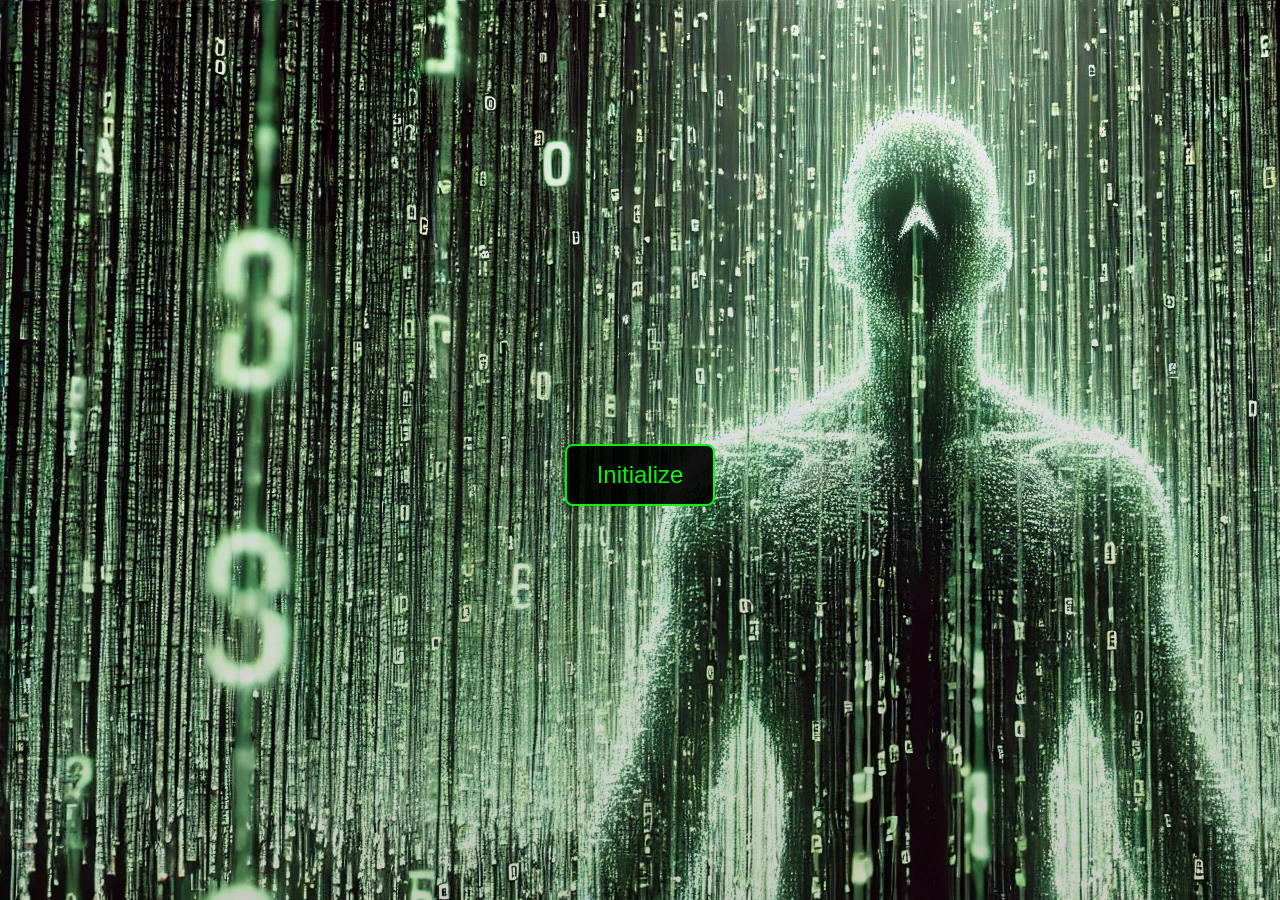
==== index.html @ c655ce30 "Update and rename glitch.html to index.html" ====
<!DOCTYPE html>
<html lang="ru">
<head>
    <meta charset="UTF-8">
    <title>Large Language Model Showcase</title>
    <link rel="icon" href="img/coin.png" type="image/x-icon">
    <link rel="stylesheet" href="style.css">
</head>
<body>
<!-- Canvas для эффекта матрицы -->
<canvas id="matrix-canvas"></canvas>

<!-- Стартовый экран -->
<div id="start-screen">

    <div class="start-message">
        Initialize
    </div>
</div>

<!-- Основной контент сайта -->
<div id="main-content">

    <!-- Галерея изображений в левом верхнем углу -->
    <div class="image-grid left">
        <div class="column">
            <img src="img/blackhole.png" alt="Screenshot_12">
            <img src="img/sacura.png" alt="Screenshot_13(2)">
        </div>
    </div>

    <!-- Галерея изображений в правом верхнем углу -->
    <div class="image-grid right">
        <div class="column">
            <img src="img/tree.png" alt="Screenshot_14">
            <img src="img/woman.png" alt="Изображение 4">
        </div>
    </div>

    <!-- Центральное изображение -->
    <div class="center-image">
        <img src="img/coin.png" alt="Main Image" class="main-image">
    </div>

    <!-- Кнопки в левом нижнем углу -->
    <div class="button-container">
        <button onclick="window.open('')">Pump</button>
        <button onclick="window.open('')">X</button>
        <button onclick="window.open('')">Telegram</button>
    </div>

    <!-- Консоль в правом нижнем углу -->
    <div class="console" id="console">
        <div class="console-header">
            <span>LLM Console</span>
            <div class="close-btn" onclick="closeConsole()">
                <img src="img/x.png" class="x">
            </div>
        </div>
        <div class="console-body">
            <div class="console-content" id="console-content"></div>
            <div class="console-input">
                <span class="console-prompt">&gt;</span>
                <input type="text" id="console-input-field" autocomplete="off" />
            </div>
        </div>
    </div>

</div>

<!-- Встроенный JavaScript -->
<script src="script.js"></script>

</body>
</html>
---- style.css ----
.x {
  width: 20px;
  margin-top: 3px;
  position: absolute;
}
/* Подключение шрифта */
@font-face {
  font-family: 'Roboto';
  src: url('fonts/Roboto-Regular.woff2') format('woff2'),
       url('fonts/Roboto-Regular.woff') format('woff'),
       url('fonts/Roboto-Regular.ttf') format('truetype');
  font-weight: normal;
  font-style: normal;
}

/* Сброс стилей по умолчанию и установка курсора */
* {
  margin: 0;
  padding: 0;
  box-sizing: border-box;
  cursor: url('other/cursor.cur') 1 0, auto;	
}

/* Отключаем прокрутку */
html, body {
  overflow: hidden;
  height: 100%;
  width: 100%;
}

/* Фон с эффектом матрицы */
body {
  background-color: black;
  position: relative;
  font-family: 'Roboto', sans-serif;
}

/* Canvas для эффекта матрицы */
#matrix-canvas {
  position: fixed;
  top: 0;
  left: 0;
  width: 100%;
  height: 100%;
  z-index: -1;
}

/* Стиль для стартового экрана */
#start-screen {
  position: fixed;
  top: 0;
  left: 0;
  width: 100%;
  height: 100%;
  
  background: black;
  display: flex;
  flex-direction: column;
  align-items: center;
  justify-content: center;
  z-index: 9999;
  background-image:linear-gradient(rgba(0, 0, 0, 0.05), rgba(0, 0, 0, 0.2)), url('img/background.webp');
}

.start-image {
  max-width: 80%;
  max-height: 80%;
  object-fit: contain;
  margin-bottom: 20px;
}

.start-message {
  display: none;
  color: #00ff00;
  font-size: 24px;
  cursor: url('other/robot.cur') 4 1, pointer;
  position: relative;
  padding: 15px 30px;
  background-color: black;
  border: 2px solid #00ff00;
  border-radius: 8px;
  overflow: hidden;
  transition: background-color 0.3s ease;
  margin-top: 50px;
  opacity: 0.92;
}

.start-message::before {
  content: "";
  position: absolute;
  top: -2px;
  left: -2px;
  width: calc(100% + 4px);
  height: calc(100% + 4px);
  border: 2px solid #00ff00;
  transform: scale(0);
  transition: transform 0.3s ease;
}

.start-message:hover::before {
  transform: scale(1);
}

/* Контейнер для основного контента */
#main-content {
  position: relative;
  width: 100%;
  height: 100%;
  display: none;
}

/* Стили для галереи изображений в левом верхнем и правом верхнем углах */
.image-grid {
  display: flex;
  position: absolute;
  top: 20px;
  z-index: 2;
}

.image-grid.left {
  left: 10px;
}

.image-grid.right {
  right: 10px;
}

.column {
  display: flex;
  flex-direction: column;
  margin-right: 60px;
}

.column img {
  width: 150px;
  height: 150px;
  margin: 5px 5px 155px;
  object-fit: cover;
  border: 5px solid #00ff00;
  border-radius: 10px;
  box-shadow: 0 4px 8px rgba(0, 255, 0, 0.5);
  transition: transform 0.3s, box-shadow 0.3s;
}

.column img:last-child {
  margin-bottom: 5px;
}

.column img:hover {
  transform: scale(1.05);
  box-shadow: 0 6px 12px rgba(0, 255, 0, 0.7);
}

/* Стили для центрального изображения */
.center-image {
  position: absolute;
  top: 50%;
  left: 50%;
  transform: translate(-50%, -50%);
  z-index: 1;
}

.main-image {
  max-width: 400px;
  object-fit: contain;
  transform-style: preserve-3d;
  animation: spin 2s infinite linear;
}

@keyframes spin {
0% {
  transform: rotateY(0deg);
}
50% {
  transform: rotateY(90deg); 
}
100% {
  transform: rotateY(0deg); 
}
}

/* Стили для кнопок в левом нижнем углу */
.button-container {
  position: absolute;
  bottom: 10px;
  left: 10px;
  display: flex;
  flex-direction: column;
  z-index: 3;
}

.button-container button {
  margin-bottom: 10px;
  padding: 15px 30px;
  font-size: 20px;
  background-color: black;
  color: #00ff00;
  border: 2px solid #00ff00;
  position: relative;
  overflow: hidden;
  transition: background-color 0.3s ease, transform 0.3s;
  cursor: url('other/robot.cur') 4 1, pointer;
}

.button-container button::before {
  content: "";
  position: absolute;
  top: -2px;
  left: -2px;
  width: calc(100% + 4px);
  height: calc(100% + 4px);
  border: 2px solid #00ff00;
  transform: scale(0);
  transition: transform 0.3s ease;
}

.button-container button:hover {
  transform: scale(1.05);
}

.button-container button:hover::before {
  transform: scale(1);
}

/* Стили для консоли */
.console {
  position: absolute;
  bottom: 10px;
  right: 10px;
  width: 535px;
  height: 357px;
  background-color: rgba(0, 0, 0, 0.8);
  border: 2px solid #00ff00;
  border-radius: 10px;
  box-shadow: 0 0 15px #00ff00;
  z-index: 4;
  overflow: hidden;
  backdrop-filter: blur(5px);
}

.console-header {
  background-color: rgba(0, 0, 0, 0.5);
  color: #00ff00;
  padding: 5px;
  font-size: 16px;
  border-bottom: 1px solid #00ff00;
  user-select: none;
  display: flex;
  align-items: center;
  justify-content: space-between;
}

.console-header .close-btn {
  width: 20px;
  height: 20px;
  background-color: #ff5c5c;
  border-radius: 50%;
  margin-right: 5px;
}

.console-body {
  width: 100%;
  height: calc(100% - 30px);
  background-color: transparent;
  color: #00ff00;
  border: none;
  outline: none;
  font-family: 'Courier New', monospace;
  font-size: 14px;
  padding: 10px;
  overflow-y: auto;
  overflow-x: hidden;
}

.console-content {
  white-space: pre-wrap;
  word-wrap: break-word;
  margin-bottom: 10px;
  cursor: url('other/cursor.cur') 1 0, auto;	
}

.console-input {
  display: flex;
  align-items: center;
}

.console-prompt {
  margin-right: 5px;
  color: #00ff00;
}

.console-input input {
  width: 100%;
  background-color: transparent;
  color: #00ff00;
  border: none;
  outline: none;
  font-family: 'Courier New', monospace;
  font-size: 14px;
  cursor: url('other/write.cur') 5 2, auto;
}

/* Адаптация под разрешение 1920x1280 */
@media screen and (min-width: 1920px) {
  .column img {
      width: 200px;
      height: 200px;
  }

  .console {
      width: 535px;
      height: 357px;
  }

  .center-image .main-image {
      width: 400px;
      height: 400px;
  }
}
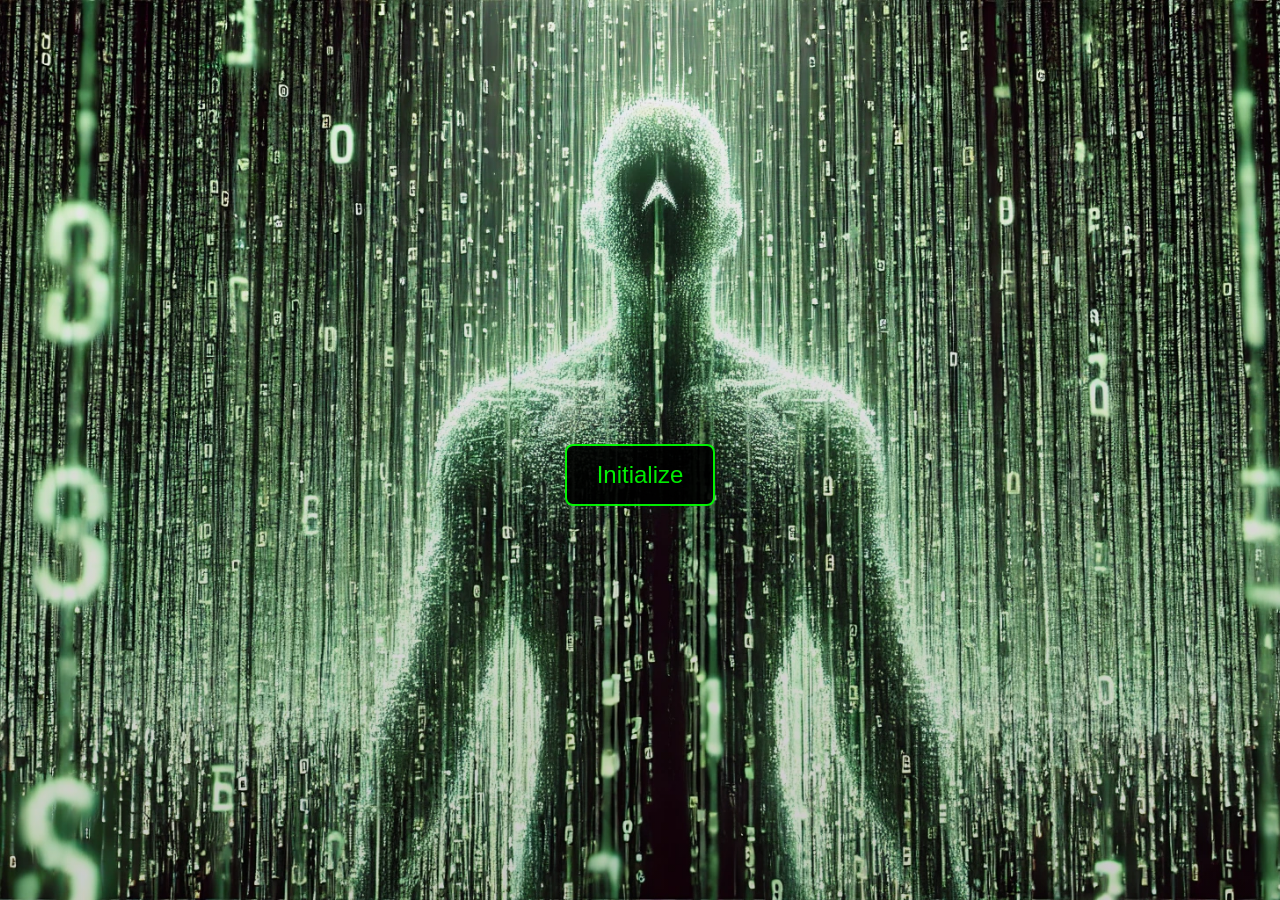
==== commit 99cf8e39: "Update index.html" ====
--- a/index.html
+++ b/index.html
@@ -44,7 +44,7 @@
 
     <!-- Кнопки в левом нижнем углу -->
     <div class="button-container">
-        <button onclick="window.open('')">Pump</button>
+        <button onclick="window.open('https://pump.fun/board')">Pump</button>
         <button onclick="window.open('')">X</button>
         <button onclick="window.open('')">Telegram</button>
     </div>
--- a/style.css
+++ b/style.css
@@ -61,6 +61,9 @@
   justify-content: center;
   z-index: 9999;
   background-image:linear-gradient(rgba(0, 0, 0, 0.05), rgba(0, 0, 0, 0.2)), url('img/background.webp');
+  background-size: cover;
+  background-position: center;
+  background-repeat: no-repeat; 
 }
 
 .start-image {
@@ -317,4 +320,4 @@
       width: 400px;
       height: 400px;
   }
-}+}
